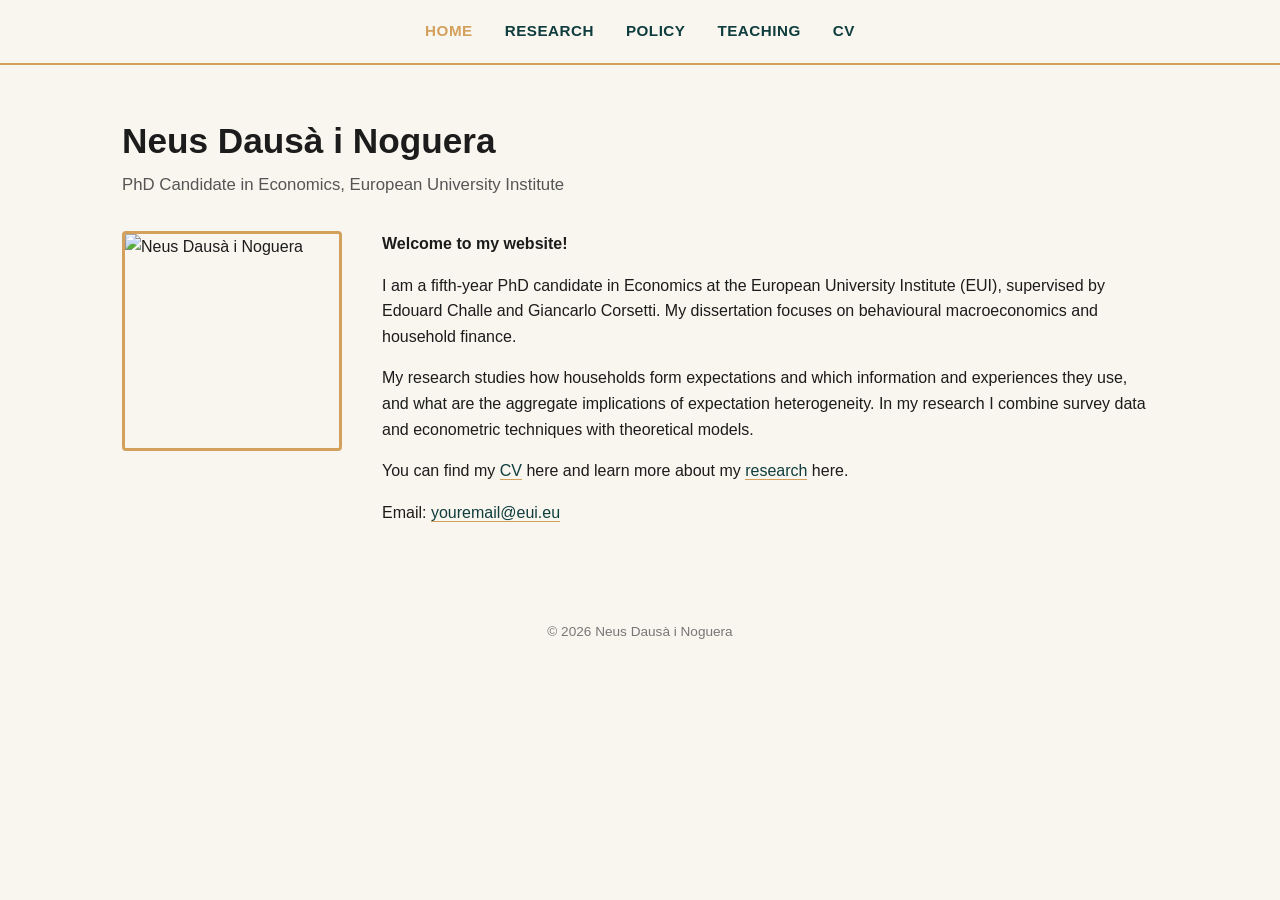
==== index.html @ 6e356aa4 "Update index.html" ====
<!DOCTYPE html>
<html lang="en">
<head>
<meta charset="UTF-8">
<meta name="viewport" content="width=device-width, initial-scale=1.0">
<title>Neus Dausà i Noguera — Economist</title>
<link rel="stylesheet" href="style.css">
</head>
<body>

<nav>
  <a href="index.html" class="active">HOME</a>
  <a href="research.html">RESEARCH</a>
  <a href="policy.html">POLICY</a>
  <a href="teaching.html">TEACHING</a>
  <a href="CV.pdf">CV</a>
</nav>

<main>
  <h1>Neus Dausà i Noguera</h1>
  <p class="subtitle">PhD Candidate in Economics, European University Institute</p>

  <div class="profile-grid">
    <img src="profile.jpg" alt="Neus Dausà i Noguera" class="profile-pic">
    <div class="profile-text">
      <p><strong>Welcome to my website!</strong></p>
      <p>
        I am a fifth-year PhD candidate in Economics at the European University
        Institute (EUI), supervised by Edouard Challe and Giancarlo Corsetti.
        My dissertation focuses on behavioural macroeconomics and household
        finance.
      </p>
      <p>
        My research studies how households form expectations and which
        information and experiences they use, and what are the aggregate
        implications of expectation heterogeneity. In my research I combine
        survey data and econometric techniques with theoretical models.
      </p>
      <p>
        You can find my <a class="contact-link" href="CV.pdf">CV</a> here and
        learn more about my <a class="contact-link" href="research.html">research</a> here.
      </p>
      <p>
        Email: <a class="contact-link" href="mailto:youremail@eui.eu">youremail@eui.eu</a>
      </p>
    </div>
  </div>
</main>

<footer>&copy; 2026 Neus Dausà i Noguera</footer>

</body>
</html>
---- style.css ----
:root {
  --teal: #0f3d3e;
  --sand: #f9f6ef;
  --gold: #d4a15c;
  --text: #1c1c1c;
}
* { box-sizing: border-box; margin: 0; padding: 0; }
body {
  font-family: 'Helvetica Neue', Arial, sans-serif;
  background: var(--sand);
  color: var(--text);
  line-height: 1.6;
}
nav {
  background: var(--sand);
  border-bottom: 2px solid var(--gold);
  display: flex;
  justify-content: center;
  gap: 2rem;
  padding: 1.2rem;
}
nav a {
  color: var(--teal);
  text-decoration: none;
  font-size: 0.95rem;
  letter-spacing: 0.5px;
  font-weight: bold;
}
nav a:hover, nav a.active { color: var(--gold); }
main {
  max-width: 1100px;
  margin: 3rem auto;
  padding: 0 2rem;
}
h1 {
  color: var(--text);
  font-weight: bold;
  font-size: 2.2rem;
  margin-bottom: 0.2rem;
}
h2 {
  color: var(--teal);
  border-bottom: 1px solid var(--gold);
  padding-bottom: 0.4rem;
  margin-bottom: 1rem;
  font-weight: normal;
}
.subtitle {
  color: #555;
  margin-bottom: 2rem;
  font-size: 1.05rem;
}
.subtitle a {
  color: var(--teal);
}
.profile-grid {
  display: flex;
  gap: 2.5rem;
  align-items: flex-start;
}
.profile-pic {
  width: 220px;
  height: 220px;
  object-fit: cover;
  border-radius: 4px;
  border: 3px solid var(--gold);
  flex-shrink: 0;
}
.profile-text p {
  margin-bottom: 1rem;
}
section { margin-bottom: 2.5rem; clear: both; }
footer {
  text-align: center;
  padding: 2rem;
  color: #777;
  font-size: 0.85rem;
}
a.contact-link {
  color: var(--teal);
  text-decoration: none;
  border-bottom: 1px solid var(--gold);
}
.pub-item {
  margin-bottom: 1.2rem;
  padding-left: 1rem;
  border-left: 3px solid var(--gold);
}
.pub-item .venue {
  color: #666;
  font-size: 0.9rem;
  font-style: italic;
}
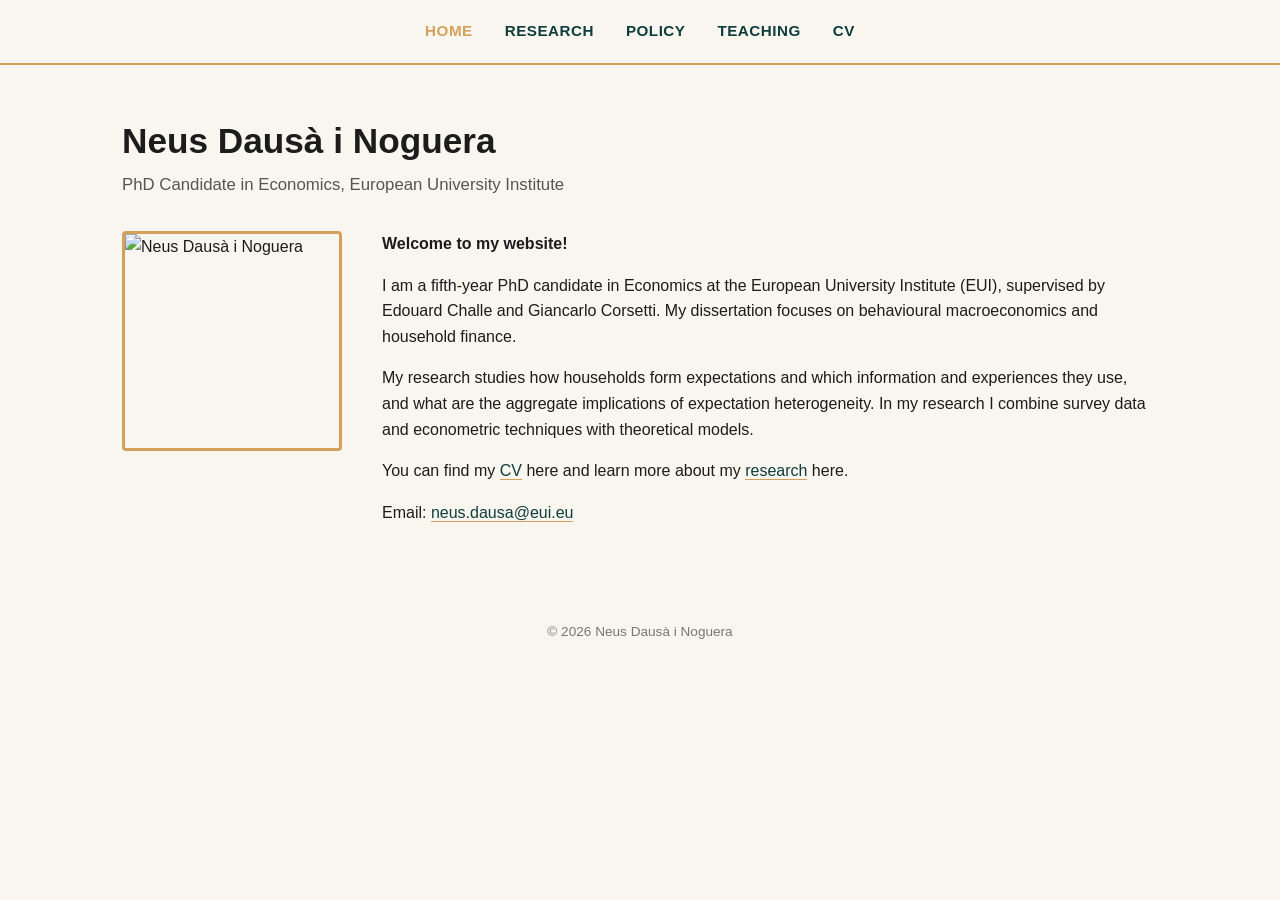
==== commit 251dbff8: "Update index.html" ====
--- a/index.html
+++ b/index.html
@@ -41,7 +41,7 @@
         learn more about my <a class="contact-link" href="research.html">research</a> here.
       </p>
       <p>
-        Email: <a class="contact-link" href="mailto:youremail@eui.eu">youremail@eui.eu</a>
+        Email: <a class="contact-link" href="mailto:neus.dausa@eui.eu">neus.dausa@eui.eu</a>
       </p>
     </div>
   </div>
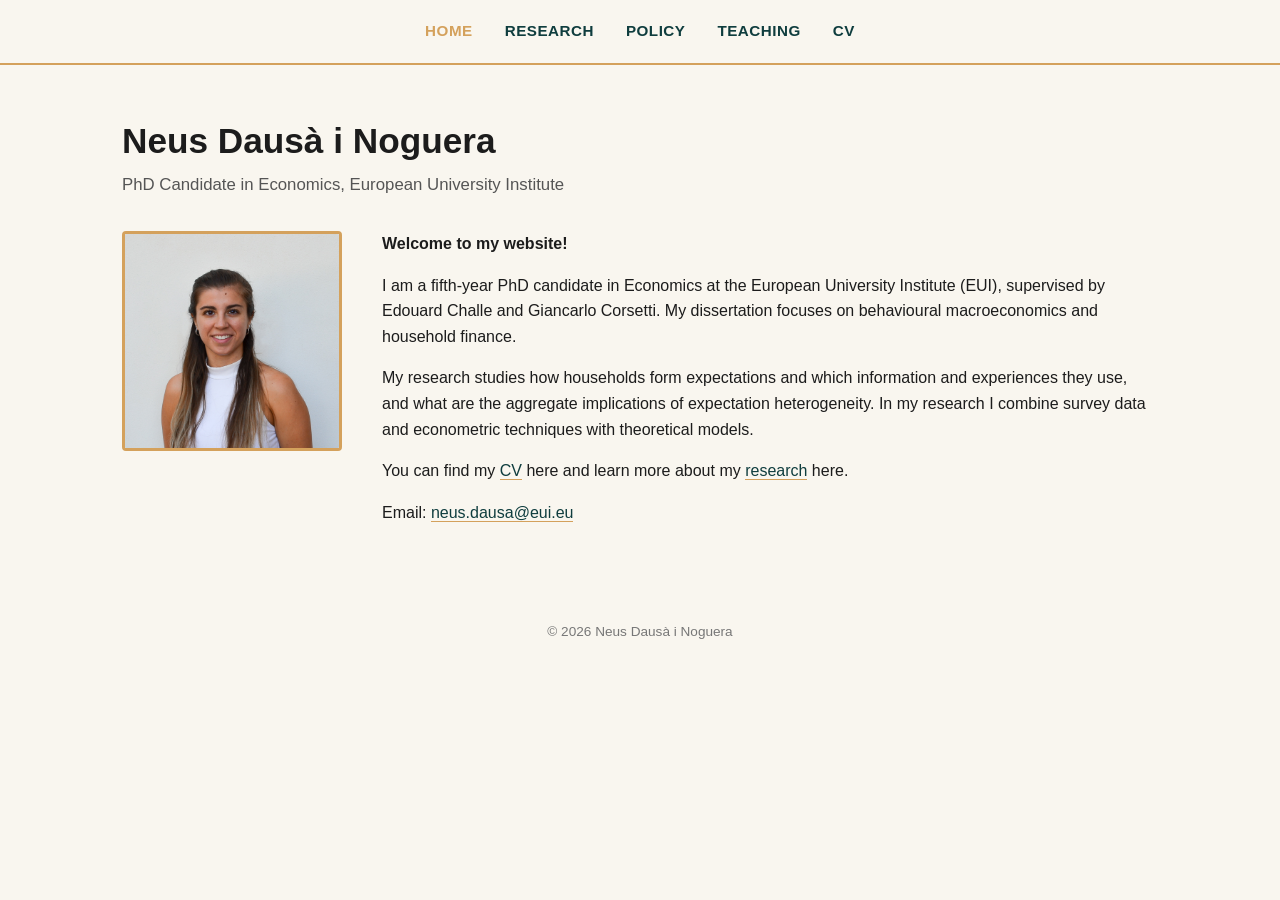
==== commit 2656581f: "Update index.html" ====
--- a/index.html
+++ b/index.html
@@ -21,7 +21,7 @@
   <p class="subtitle">PhD Candidate in Economics, European University Institute</p>
 
   <div class="profile-grid">
-    <img src="profile.jpg" alt="Neus Dausà i Noguera" class="profile-pic">
+    <img src="NeusDausa_picture.jpg" alt="Neus Dausà i Noguera" class="profile-pic">
     <div class="profile-text">
       <p><strong>Welcome to my website!</strong></p>
       <p>
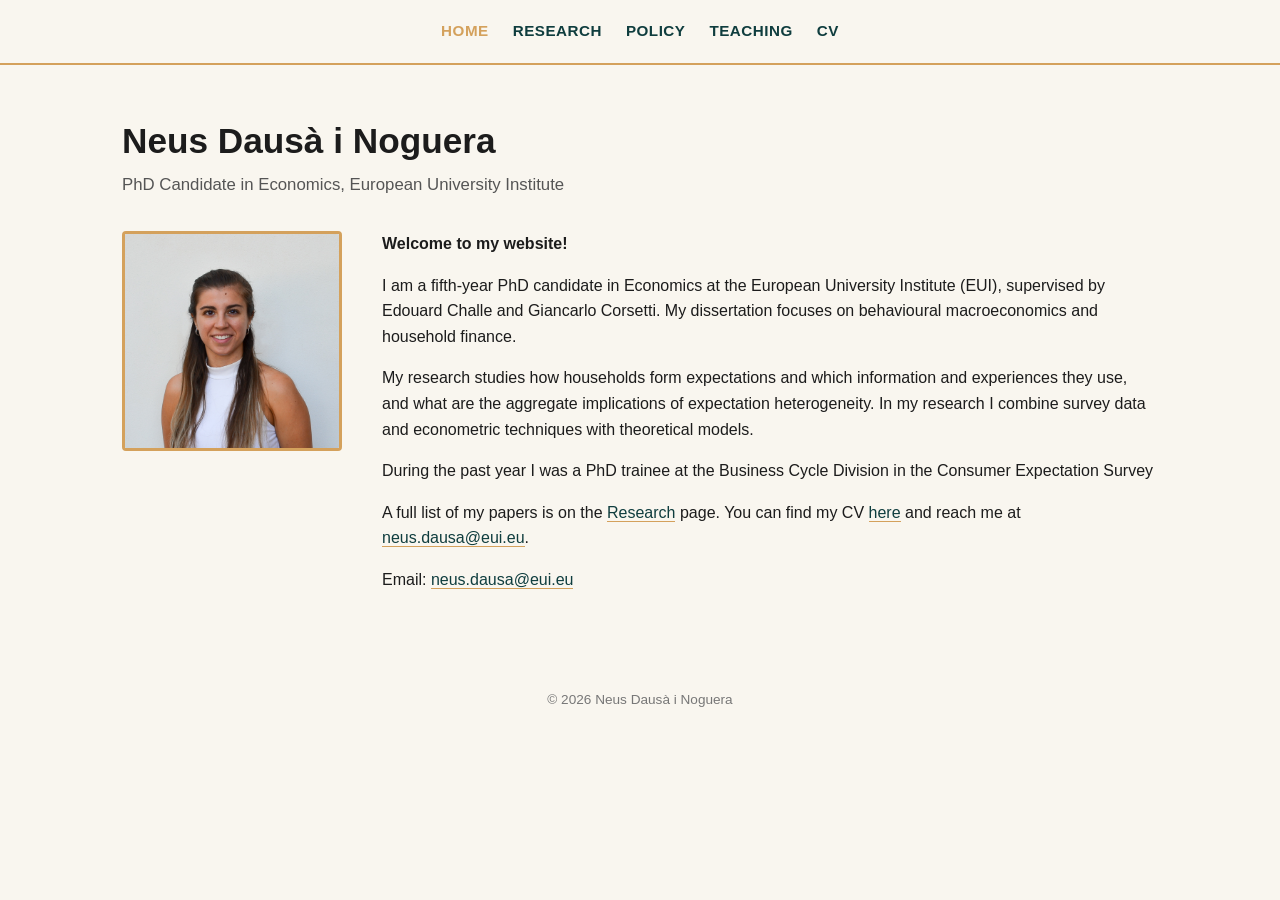
==== commit df229dc0: "Update index.html" ====
--- a/index.html
+++ b/index.html
@@ -3,7 +3,7 @@
 <head>
 <meta charset="UTF-8">
 <meta name="viewport" content="width=device-width, initial-scale=1.0">
-<title>Neus Dausà i Noguera — Economist</title>
+<title>Neus Dausà i Noguera</title>
 <link rel="stylesheet" href="style.css">
 </head>
 <body>
@@ -36,9 +36,17 @@
         implications of expectation heterogeneity. In my research I combine
         survey data and econometric techniques with theoretical models.
       </p>
+        <p>
+        During the past year I was a PhD trainee at the Business Cycle Division 
+          in the Consumer Expectation Survey
+      </p>
       <p>
-        You can find my <a class="contact-link" href="CV.pdf">CV</a> here and
-        learn more about my <a class="contact-link" href="research.html">research</a> here.
+        A full list of my papers is on the
+        <a class="contact-link" href="research.html">Research</a> page.
+        You can find my CV
+        <a class="contact-link" href="CV.pdf">here</a>
+        and reach me at
+        <a class="contact-link" href="mailto:neus.dausa@eui.eu">neus.dausa@eui.eu</a>.
       </p>
       <p>
         Email: <a class="contact-link" href="mailto:neus.dausa@eui.eu">neus.dausa@eui.eu</a>
--- a/style.css
+++ b/style.css
@@ -16,7 +16,8 @@
   border-bottom: 2px solid var(--gold);
   display: flex;
   justify-content: center;
-  gap: 2rem;
+  flex-wrap: wrap;
+  gap: 1.5rem;
   padding: 1.2rem;
 }
 nav a {
@@ -57,6 +58,7 @@
   display: flex;
   gap: 2.5rem;
   align-items: flex-start;
+  flex-wrap: wrap;
 }
 .profile-pic {
   width: 220px;
@@ -65,6 +67,10 @@
   border-radius: 4px;
   border: 3px solid var(--gold);
   flex-shrink: 0;
+}
+.profile-text {
+  flex: 1;
+  min-width: 250px;
 }
 .profile-text p {
   margin-bottom: 1rem;
@@ -91,3 +97,38 @@
   font-size: 0.9rem;
   font-style: italic;
 }
+
+/* ---- Responsive: tablets and phones ---- */
+@media (max-width: 700px) {
+  main {
+    padding: 0 1.2rem;
+    margin: 2rem auto;
+  }
+  nav {
+    gap: 1rem;
+    padding: 1rem;
+  }
+  nav a {
+    font-size: 0.85rem;
+  }
+  h1 {
+    font-size: 1.7rem;
+  }
+  .subtitle {
+    font-size: 0.95rem;
+  }
+  .profile-grid {
+    flex-direction: column;
+    align-items: center;
+    text-align: center;
+    gap: 1.2rem;
+  }
+  .profile-pic {
+    width: 160px;
+    height: 160px;
+  }
+  .profile-text {
+    text-align: left;
+    min-width: 0;
+  }
+}
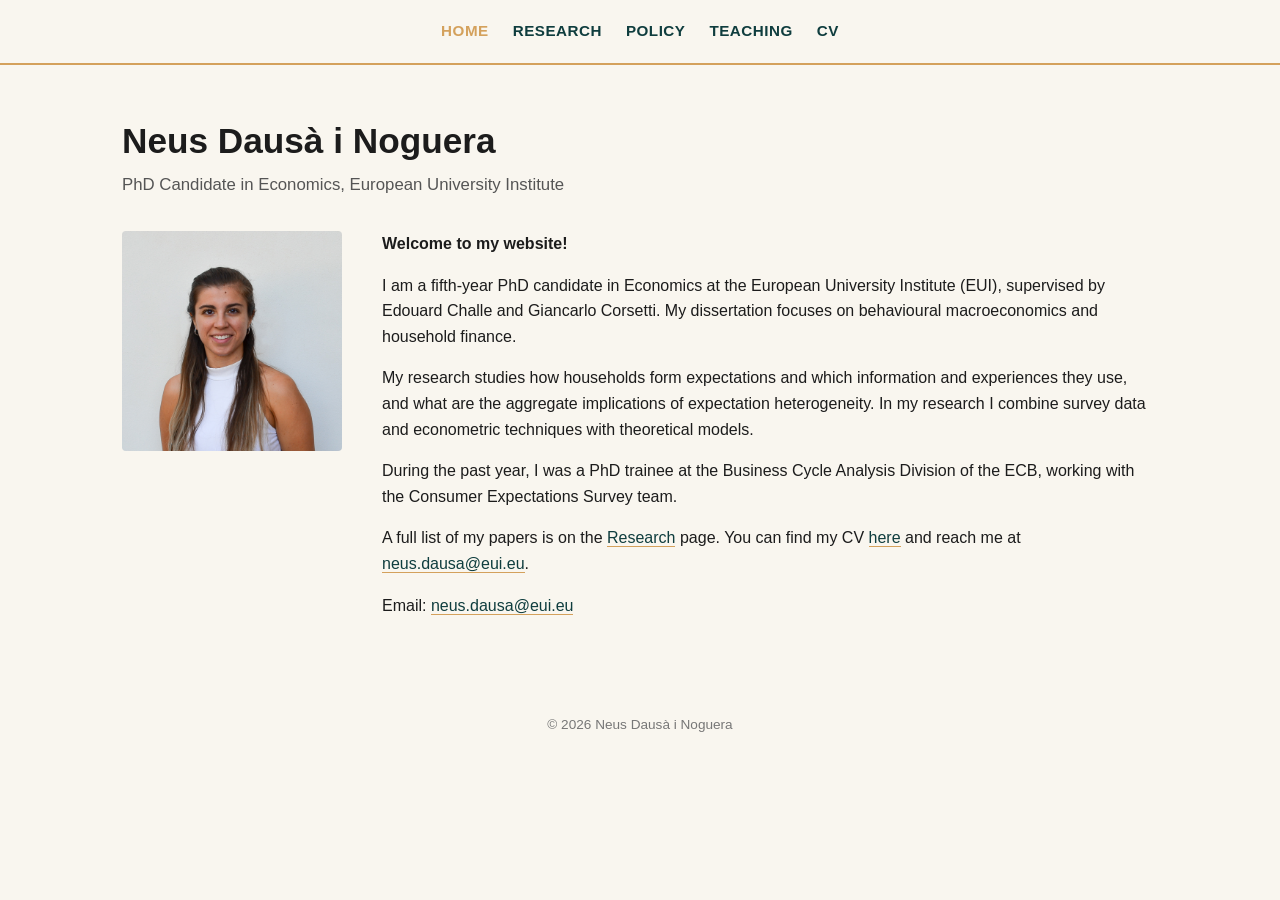
==== commit 76ce6452: "Update index.html" ====
--- a/index.html
+++ b/index.html
@@ -37,8 +37,8 @@
         survey data and econometric techniques with theoretical models.
       </p>
         <p>
-        During the past year I was a PhD trainee at the Business Cycle Division 
-          in the Consumer Expectation Survey
+        During the past year, I was a PhD trainee at the Business Cycle 
+        Analysis Division of the ECB, working with the Consumer Expectations Survey team.
       </p>
       <p>
         A full list of my papers is on the
--- a/style.css
+++ b/style.css
@@ -65,7 +65,6 @@
   height: 220px;
   object-fit: cover;
   border-radius: 4px;
-  border: 3px solid var(--gold);
   flex-shrink: 0;
 }
 .profile-text {
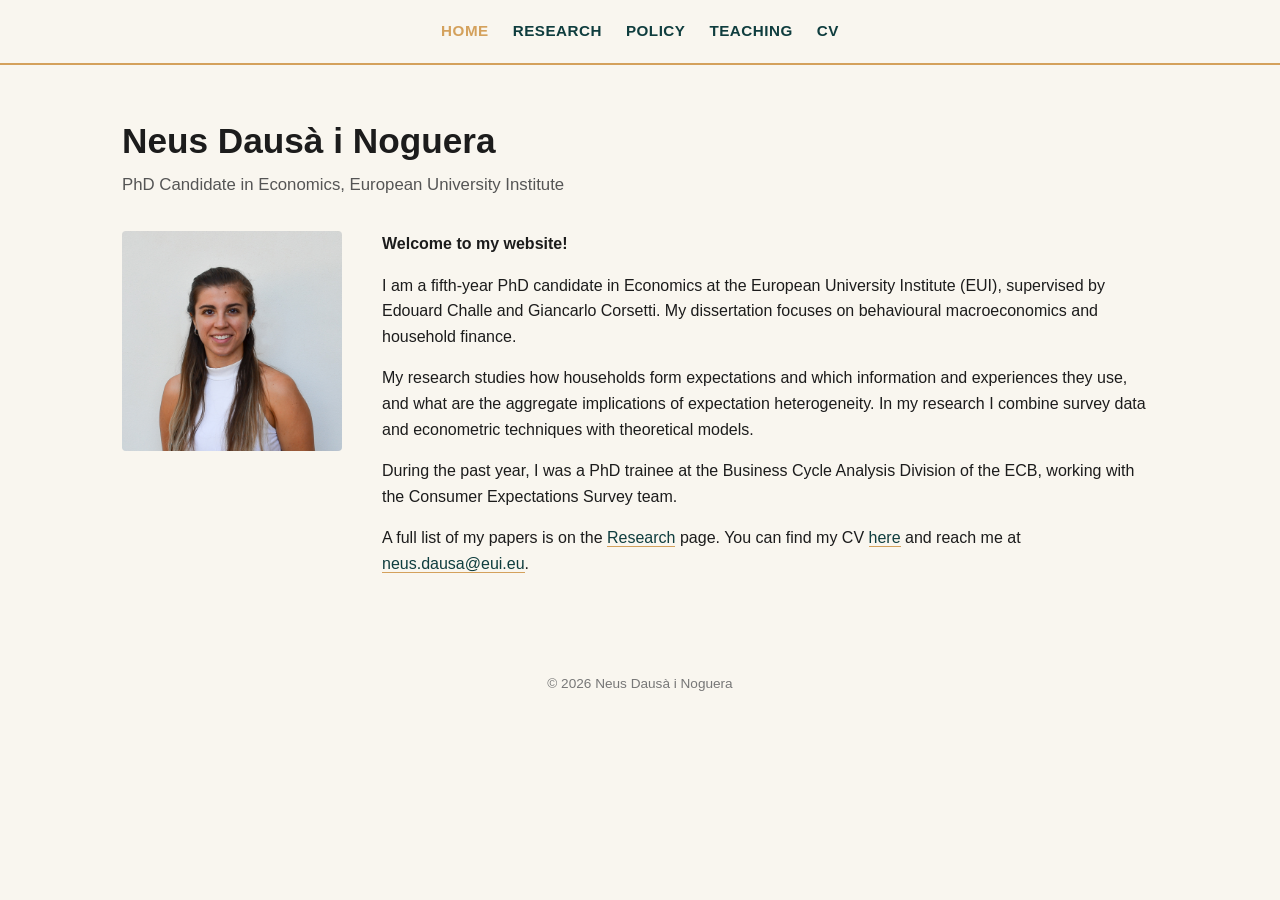
==== commit 9e886005: "Update index.html" ====
--- a/index.html
+++ b/index.html
@@ -48,9 +48,7 @@
         and reach me at
         <a class="contact-link" href="mailto:neus.dausa@eui.eu">neus.dausa@eui.eu</a>.
       </p>
-      <p>
-        Email: <a class="contact-link" href="mailto:neus.dausa@eui.eu">neus.dausa@eui.eu</a>
-      </p>
+
     </div>
   </div>
 </main>
